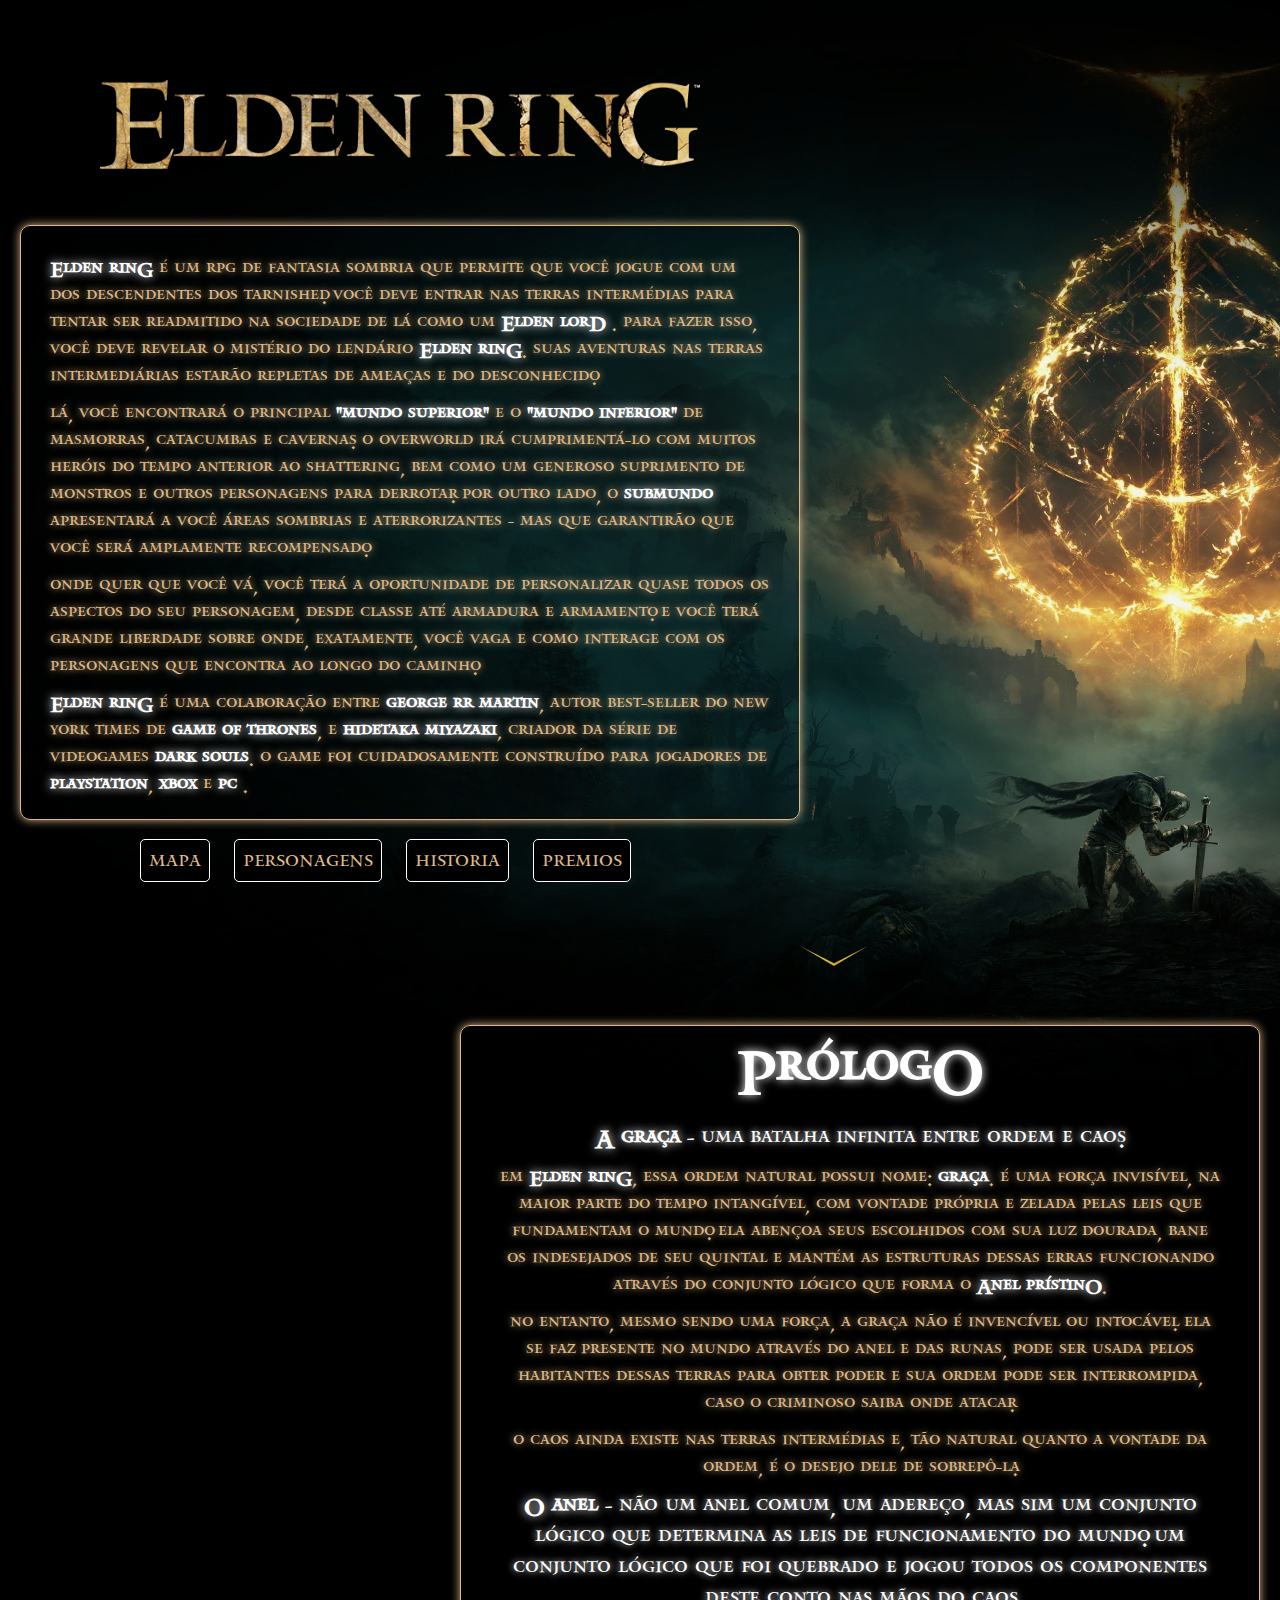
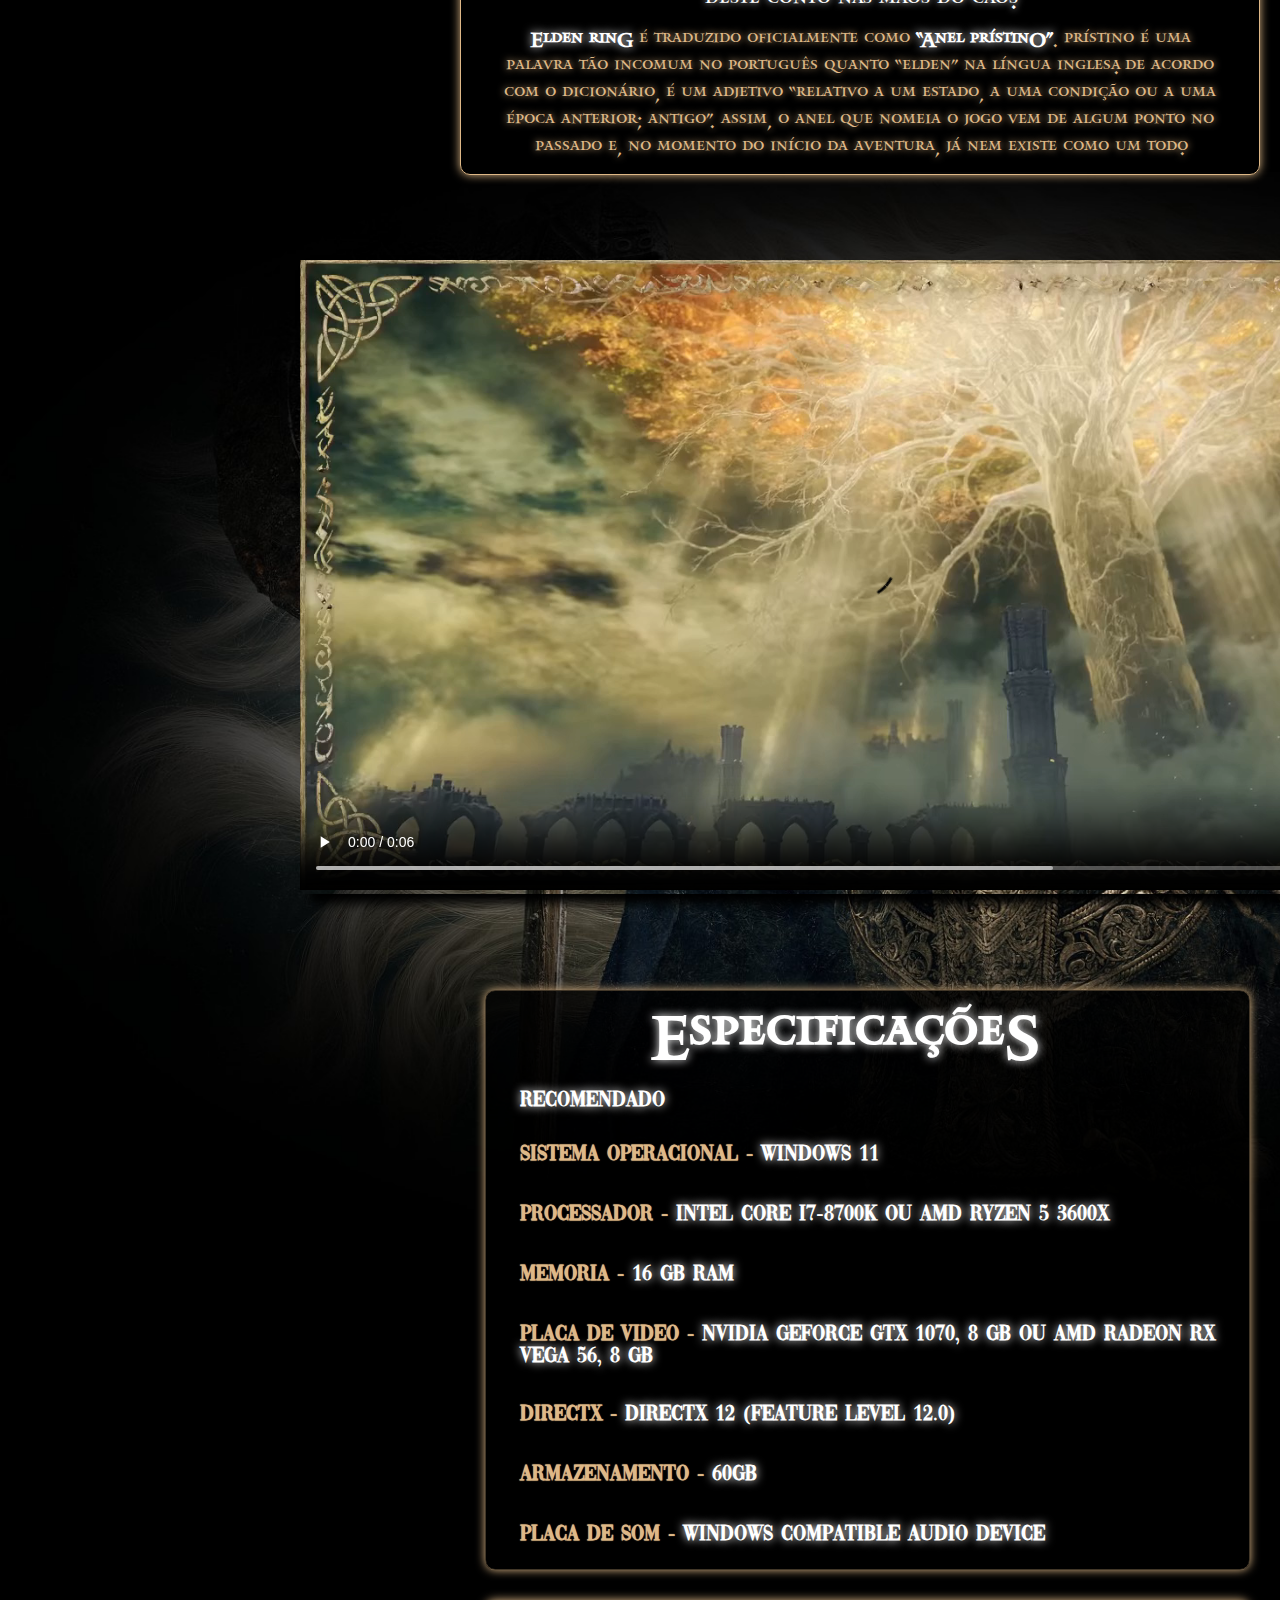
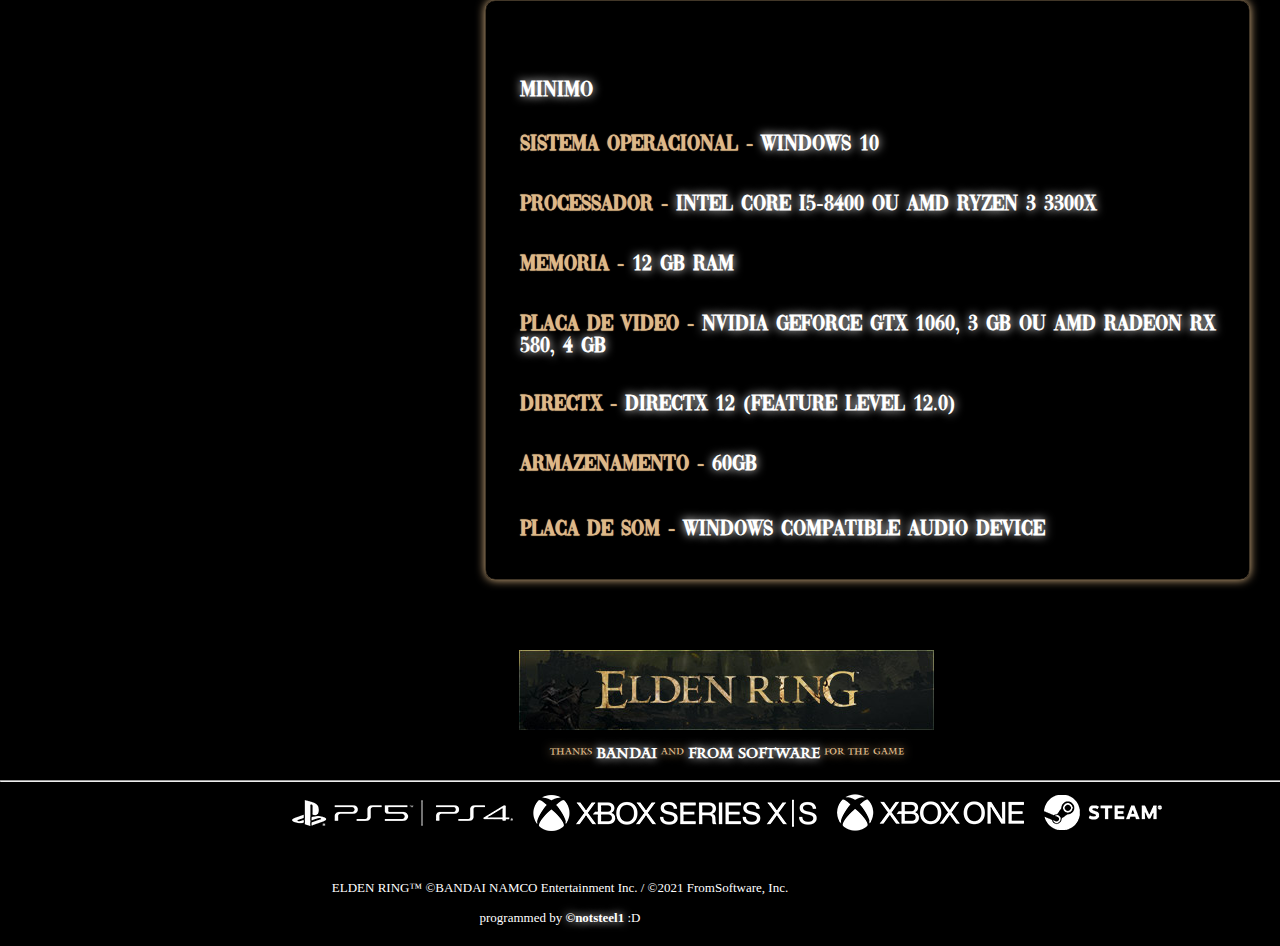
==== index.html @ 15ec1a58 "Add files via upload" ====
<!DOCTYPE html>

<html lang="pt=br">

<head>
    <meta charset="UTF-8">
    <meta http-equiv="X-UA-Compatible" content="IE=edge">
    <meta name="viewport" content="width=device-width, initial-scale=1.0">
    <link rel="stylesheet" type="text/css" href="./css/style.css">
    <title>Elden Ring</title>
</head>

<body>

    <script src="main.js"></script>

    <div class="logo">
        <left> <img src="./img/logo.png" alt="logo" width="600px" class="logo" /> </left>
    </div>

    <div class="h1">
        <spam>Elden rinG</spam> é um rpg de fantasia sombria que permite que você jogue com um dos descendentes dos
        tarnished.
        você deve entrar nas terras intermédias para tentar ser readmitido na sociedade de lá como um <spam>Elden lorD
        </spam>.
        para fazer isso, você deve revelar o mistério do lendário <spam>Elden rinG</spam>. suas aventuras nas terras
        intermediárias estarão repletas de ameaças e do desconhecido.
    </div>
    <div class="h2">
        lá, você encontrará o principal <spam>"mundo superior"</spam> e o <spam>"mundo inferior"</spam> de masmorras,
        catacumbas e cavernas.
        o overworld irá cumprimentá-lo com muitos heróis do tempo anterior ao shattering, bem como um generoso
        suprimento de monstros e outros personagens para derrotar.
        por outro lado, o <spam>submundo</spam> apresentará a você áreas sombrias e aterrorizantes - mas que garantirão
        que você
        será amplamente recompensado.
    </div>
    <div class="h3">
        onde quer que você vá, você terá a oportunidade de personalizar quase todos os aspectos do seu personagem,
        desde classe até armadura e armamento.
        e você terá grande liberdade sobre onde, exatamente, você vaga e como interage com os personagens que
        encontra ao longo do caminho.
    </div>
    <div class="h4">
        <spam>Elden rinG</spam> é uma colaboração entre <spam>george rr martin</spam>, autor best-seller do new york
        times de <spam>game of thrones</spam>,
        e <spam>hidetaka miyazaki</spam>, criador da série de videogames <spam>dark souls</spam>.
        o game foi cuidadosamente construído para jogadores de <spam>playstation</spam>, <spam>xbox</spam> e <spam>pc
        </spam>.
    </div>

    <a class="mapa-link" href="./pages/mapa.html">MAPA</a>
    <a class="perso-link" href="./pages/personagens.html">PERSONAGENS</a>
    <a class="historia-link" href="./pages/historia.html">HISTORIA</a>
    <a class="notas-link" href="./pages/notas.html">PREMIOS</a>

    <div id="img">
        <a href="#">
        <img id="botao" src="./img/cetabaixo.png" alt="">
        </a>
    </div>

    <div id="conteudo"></div>

    <div class="borda1"></div>
    <div class="borda3"></div>
    <div class="borda4"></div>
    <div class="borda5"></div>
    <div class="bordafundo"></div>
    <div class="bordafundo2"></div>

    <div class="titulohistoria">
        <center>
            <h1>
                PrólogO
            </h1>
        </center>
    </div>

    <div class="historia2titulo">
        <center>
            <spam>A graça</spam> - uma batalha infinita entre ordem e caos.
        </center>
    </div>

    <div class="historia1">
        <center>
            em <spam>Elden rinG</spam>, essa ordem natural possui nome: <spam>graça</spam>.
            é uma força invisível, na maior parte do tempo intangível, com vontade própria e zelada pelas leis
            que fundamentam o mundo.
            ela abençoa seus escolhidos com sua luz dourada, bane os indesejados de seu quintal e mantém as
            estruturas dessas erras
            funcionando através do conjunto lógico que forma o <spam>Anel prístinO</spam>.
        </center>
    </div>

    <div class="historia2">
        <center>
            no entanto, mesmo sendo uma força, a graça não é invencível ou intocável. ela se faz presente no mundo
            através do anel e das runas, pode ser usada pelos habitantes dessas terras para obter poder e sua ordem pode
            ser interrompida, caso o criminoso saiba onde atacar.
        </center>
    </div>

    <div class="historia3">
        <center>
            o caos ainda existe nas terras intermédias e, tão natural quanto a vontade da ordem, é o desejo dele de
            sobrepô-la.
        </center>
    </div>

    <div class="historia4titulo">
        <center>
            <spam>O anel</spam> - não um anel comum, um adereço, mas sim um conjunto lógico que determina as leis de
            funcionamento do mundo.
            um conjunto lógico que foi quebrado e jogou todos os componentes deste conto nas mãos do caos.
        </center>
    </div>

    <div class="historia5">
        <center>
            <spam>Elden rinG</spam> é traduzido oficialmente como <spam>“Anel prístinO”</spam>. prístino é uma palavra
            tão incomum no português quanto “elden” na língua inglesa.
            de acordo com o dicionário, é um adjetivo “relativo a um estado, a uma condição ou a uma época anterior;
            antigo”.
            assim, o anel que nomeia o jogo vem de algum ponto no passado e, no momento do início da aventura, já nem
            existe como um todo.
        </center>
    </div>

    <div class="fundo2"></div>

    <div class="video">
    <video width="1120px" controls>
        <source src="/img/video.mp4" type="video/mp4">
    </video>
    </div>


    <div class="spec1">
        <h1>
            <spam>recomendado</spam>
        </h1>
    </div>
    <div class="spec2">
        <h1>
            <spam>EspecificaçõeS</spam>
        </h1>
    </div>
    <div class="spec3">
        <h1>
            sistema operacional - <spam>windows 11</spam>
        </h1>
    </div>
    <div class="spec4">
        <h1>
            processador - <spam>Intel Core i7-8700K ou AMD Ryzen 5 3600X</spam>
        </h1>
    </div>
    
    <div class="spec5">
        <h1>
            memoria - <spam>16 GB RAM</spam>
        </h1>
    </div>
    <div class="spec6">
        <h1>
            placa de video - <spam>NVIDIA GeForce GTX 1070, 8 GB ou AMD Radeon RX Vega 56, 8 GB</spam>
        </h1>
    </div>
    <div class="spec7">
        <h1>
            DIRECTX - <spam>DirectX 12 (Feature Level 12.0)</spam>
        </h1>
    </div>
    <div class="spec8">
        <h1>
            armazenamento - <spam>60gb</spam>
        </h1>
    </div>
    
    <div class="spec9">
        <h1>
            placa de som - <spam>Windows Compatible Audio Device</spam>
        </h1>
    </div>

    <div class="spec10">
        <h1>
            <spam>minimo</spam>
        </h1>
    <div class="spec11  ">
        <h1>
            sistema operacional - <spam>windows 10</spam>
        </h1>
    </div>
    <div class="spec12">
        <h1>
            processador - <spam>Intel Core i5-8400 ou AMD Ryzen 3 3300X</spam>
        </h1>
    </div>
    <div class="spec13">
        <h1>
            memoria - <spam>12 GB RAM</spam>
        </h1>
    </div>
    <div class="spec14">
        <h1>
            placa de video - <spam>NVIDIA GeForce GTX 1060, 3 GB ou AMD Radeon RX 580, 4 GB</spam>
        </h1>
    </div>
    <div class="spec15">
        <h1>
            DIRECTX - <spam>DirectX 12 (Feature Level 12.0)</spam>
        </h1>
    </div>
    <div class="spec16">
        <h1>
            armazenamento - <spam>60gb</spam>
        </h1>
    </div>
    <div class="spec17">
        <h1>
            placa de som - <spam>Windows Compatible Audio Device</spam>
        </h1>
    </div>
        
    </div>

    <div class="linha">
    <hr>
    </div>

    <footer>
        <div class="footer-content">
            <img src="./img/logo2.jpg">
            <p>thanks <spam>BANDAI</spam> and <spam>FROM SOFTWARE</spam> for the game</p>
            <ul class="socials">
                <li><a href="https://store.playstation.com/pt-br/product/UP0700-PPSA04610_00-ELDENRING0000000"><img src="./img/logo_ps.png"></a></li>
                <li><a href="https://www.xbox.com/pt-BR/games/elden-ring"><img src="./img/xboxseriessx.png"></a></li>
                <li><a href="https://www.xbox.com/pt-BR/games/elden-ring"><img src="./img/xboxone.png"></a></li>
                <li><a href="https://store.steampowered.com/app/1245620/ELDEN_RING/"><img src="./img/steam.png"></a></li>
            </ul>
        </div>
    </footer>

        <div class="final">
            <p>ELDEN RING™ &copy;BANDAI NAMCO Entertainment Inc. / &copy;2021 FromSoftware, Inc.</p>
        </div>

        <div class="programado">
            <p>programmed by <spam>&copy;notsteel1</spam> :D</p>
        </div>

        <div class="fundo2">
            <img src="./img/wallpaperfundo5.jpg" width="1865px">
        </div>

    <style>
        * {
            padding: 0;
            margin: 0;
            box-sizing: border-box;
        }

        body {
            background-color: black;
            background-image: url(./img/wallpaperfundo.jpg);
            background-repeat: no-repeat;
            background-size: 1920px;
        }

        .mapa-link {
            position: relative;
            top: 40px;
            left: 140px;
            padding: 10px 8px;
            width: 50px;
            color: burlywood;
            background: black;
            border: 1px solid white;
            border-radius: 5px;
            text-align: center;
            user-select: none;
            cursor: pointer;
            transition: 0.5s;
            text-decoration: none;
            font-family: "elden";
            font-size: 16px;
        }

        .mapa-link:hover {
            background: white;
            transition: 0.6s;
        }

        .mapa-link:hover {
            box-shadow: 2px 2px 2px white;
            transition: 0.6s;
        }

        .perso-link {
            position: relative;
            top: 40px;
            left: 160px;
            padding: 10px 8px;
            width: 50px;
            color: burlywood;
            background: black;
            border: 1px solid white;
            border-radius: 5px;
            text-align: center;
            user-select: none;
            cursor: pointer;
            transition: 0.5s;
            text-decoration: none;
            font-family: "elden";
            font-size: 16px;
        }

        .perso-link:hover {
            background: white;
            transition: 0.6s;
        }

        .perso-link:hover {
            box-shadow: 2px 2px 2px white;
            transition: 0.6s;
        }

        .historia-link {
            position: relative;
            top: 40px;
            left: 180px;
            padding: 10px 8px;
            width: 50px;
            color: burlywood;
            background: black;
            border: 1px solid white;
            border-radius: 5px;
            text-align: center;
            user-select: none;
            cursor: pointer;
            transition: 0.5s;
            text-decoration: none;
            font-family: "elden";
            font-size: 16px;
        }

        .historia-link:hover {
            background: white;
            transition: 0.6s;
        }

        .historia-link:hover {
            box-shadow: 2px 2px 2px white;
            transition: 0.6s;
        }

        .notas-link {
            position: relative;
            top: 40px;
            left: 200px;
            padding: 10px 8px;
            width: 50px;
            color: burlywood;
            background: black;
            border: 1px solid white;
            border-radius: 5px;
            text-align: center;
            user-select: none;
            cursor: pointer;
            transition: 0.5s;
            text-decoration: none;
            font-family: "elden";
            font-size: 16px;
        }

        .notas-link:hover {
            background: white;
            transition: 0.6s;
        }

        .notas-link:hover {
            box-shadow: 2px 2px 2px white;
            transition: 0.6s;
        }

        .malenia-link {
            margin-top: 10px;
            position: relative;
            top: 20px;
            left: 260px;
            padding: 10px 8px;
            width: 50px;
            color: burlywood;
            background: black;
            border: 1px solid white;
            border-radius: 5px;
            text-align: center;
            user-select: none;
            cursor: pointer;
            transition: 0.5s;
            text-decoration: none;
            font-family: "elden";
            font-size: 16px;
            text-shadow: 0 0 10px burlywood;
        }

        .malenia-link:hover {
            background: white;
            transition: 0.6s;
        }

        .malenia-link:hover {
            box-shadow: 2px 2px 2px white;
            transition: 0.6s;
        }

        .radagon-link {
            margin-top: 10px;
            position: relative;
            top: 20px;
            left: 300px;
            padding: 10px 8px;
            width: 50px;
            color: burlywood;
            background: black;
            border: 1px solid white;
            border-radius: 5px;
            text-align: center;
            user-select: none;
            cursor: pointer;
            transition: 0.6s;
            text-decoration: none;
            font-family: "elden";
            font-size: 16px;
            text-shadow: 0 0 10px burlywood;
        }

        .radagon-link:hover {
            background: white;
            transition: 0.6s;
        }

        .radagon-link:hover {
            box-shadow: 2px 2px 2px white;
            transition: 0.6s;
        }

        .maliketh-link {
            margin-top: 10px;
            position: relative;
            top: 20px;
            left: 340px;
            padding: 10px 8px;
            width: 50px;
            color: burlywood;
            background: black;
            border: 1px solid white;
            border-radius: 5px;
            text-align: center;
            user-select: none;
            cursor: pointer;
            transition: 0.5s;
            text-decoration: none;
            font-family: "elden";
            font-size: 16px;
            text-shadow: 0 0 10px burlywood;
        }

        .maliketh-link:hover {
            background: white;
            transition: 0.6s;
        }

        .maliketh-link:hover {
            box-shadow: 2px 2px 2px white;
            transition: 0.6s;
        }

        .godfrey-link {
            margin-top: 10px;
            position: relative;
            top: 20px;
            left: 380px;
            padding: 10px 8px;
            width: 50px;
            color: burlywood;
            background: black;
            border: 1px solid white;
            border-radius: 5px;
            text-align: center;
            user-select: none;
            cursor: pointer;
            transition: 0.6s;
            text-decoration: none;
            font-family: "elden";
            font-size: 16px;
            text-shadow: 0 0 10px burlywood;
        }

        .godfrey-link:hover {
            background: white;
            transition: 0.6s;
        }

        .godfrey-link:hover {
            box-shadow: 2px 2px 2px white;
            transition: 0.6s;
        }

        .radahn-link {
            margin-top: 10px;
            position: relative;
            top: 20px;
            left: 420px;
            padding: 10px 8px;
            width: 50px;
            color: burlywood;
            background: black;
            border: 1px solid white;
            border-radius: 5px;
            text-align: center;
            user-select: none;
            cursor: pointer;
            transition: 0.6s;
            text-decoration: none;
            font-family: "elden";
            font-size: 16px;
            text-shadow: 0 0 10px burlywood;
        }

        .radahn-link:hover {
            background: white;
            transition: 0.6s;
        }

        .radahn-link:hover {
            box-shadow: 2px 2px 2px white;
            transition: 0.6s;
        }

        .borda1 {
            position: absolute;
            border: 1px solid burlywood;
            border-radius: 10px;
            width: 800px;
            height: 750px;
            top: 1025px;
            left: 460px;
            box-shadow: 0 0 10px burlywood;
        }

        .borda2 {
            position: absolute;
            border: 1px solid burlywood;
            border-radius: 10px;
            width: 1320px;
            height: 130px;
            top: 2425px;
            left: 210px;
            box-shadow: 0 0 10px burlywood;
        }

        .borda3 {
            position: absolute;
            border: 1px solid burlywood;
            border-radius: 10px;
            width: 765px;
            height: 580px;
            top: 2590px;
            left: 485px;
            box-shadow: 0 0 10px burlywood;
        }

        .borda4 {
            position: absolute;
            border: 1px solid burlywood;
            border-radius: 10px;
            width: 765px;
            height: 580px;
            top: 3200px;
            left: 485px;
            box-shadow: 0 0 10px burlywood;
        }

        .borda5 {
            position: absolute;
            border: 1px solid burlywood;
            border-radius: 10px;
            width: 780px;
            height: 595px;
            top: 225px;
            left: 20px;
            box-shadow: 0 0 10px burlywood;
        }
        

        .bordafundo {
            position: absolute;
            border-radius: 10px;
            width: 765px;
            height: 580px;
            top: 2590px;
            left: 485px;
            background-color: black;
            opacity: 70%;
        }

        .bordafundo2 {
            position: absolute;
            border-radius: 10px;
            width: 765px;
            height: 580px;
            top: 3200px;
            left: 485px;
            background-color: black;
            opacity: 70%;
        }
    </style>

</body>

</html>
---- css/style.css ----
body {
    margin: 0;
    padding: 0;

}

html {
    scroll-behavior: smooth;
}

.logo {
    margin-top: 40px;
    margin-bottom: 40px;
    margin-left: 50px;
    margin-right: 0px;
}

.h1 {
    color: burlywood;
    width: 720px;
    font-size: 20px;
    margin-top: 30px;
    margin-bottom: 10px;
    margin-left: 50px;
    font-family: "elden";
    text-shadow: 0 0 7px burlywood;
}

.h2 {
    color: burlywood;
    width: 720px;
    font-size: 20px;
    margin-top: 5px;
    margin-bottom: 10px;
    margin-left: 50px;
    font-family: "elden";
    text-shadow: 0 0 7px burlywood;
}

.h3 {
    color: burlywood;
    width: 720px;
    font-size: 20px;
    margin-top: 10px;
    margin-bottom: 10px;
    margin-left: 50px;
    font-family: "elden";
    text-shadow: 0 0 7px burlywood;
}

.h4 {
    color: burlywood;
    width: 720px;
    font-size: 20px;
    margin-top: 10px;
    margin-bottom: 10px;
    margin-left: 50px;
    font-family: "elden";
    text-shadow: 0 0 7px burlywood;
}

spam {
    color: rgb(255, 255, 255);
    font-weight: bold;
    text-shadow: 0 0 10px white;
}

.eldenvideo {
    position: fixed;
    top: 0;
    left: 0;
    width: 100%;
    height: 100%;
    overflow: hidden;
    z-index: -1;
}

.eldenvideo video {
    min-width: 70%;
    min-height: 70%;
    width: auto;
    height: auto;
    position: absolute;
    top: 30%;
    left: 50%;
    transform: translate(-50%, -50%);
}

@font-face {
    font-family: elden;
    src: url("/fonts/Mantinia_Regular.otf") format("opentype");
}

@font-face {
    font-family: Vogue;
    src: url("/fonts/Vogue.ttf") format("truetype");
}

.titulohistoria {
    color: rgb(255, 255, 255);
    width: 720px;
    font-size: 30px;
    margin-top: 65px;
    margin-bottom: 10px;
    margin-left: 500px;
    font-family: "elden";
    text-shadow: 0 0 10px rgb(255, 255, 255);

}

.historia2titulo {
    color: rgb(255, 255, 255);
    width: 720px;
    font-size: 24px;
    margin-top: 5px;
    margin-bottom: 5px;
    margin-left: 500px;
    font-family: "elden";
    text-shadow: 0 0 7px rgb(255, 255, 255);
}

.historia1 {
    color: burlywood;
    width: 720px;
    font-size: 20px;
    margin-top: 10px;
    margin-bottom: 10px;
    margin-left: 500px;
    font-family: "elden";
    text-shadow: 0 0 7px burlywood;
}

.historia2 {
    color: burlywood;
    width: 720px;
    font-size: 20px;
    margin-top: 10px;
    margin-bottom: 10px;
    margin-left: 500px;
    font-family: "elden";
    text-shadow: 0 0 7px burlywood;
}

.historia3 {
    color: burlywood;
    width: 720px;
    font-size: 20px;
    margin-top: 10px;
    margin-bottom: 10px;
    margin-left: 500px;
    font-family: "elden";
    text-shadow: 0 0 7px burlywood;
}

.historia4titulo {
    color: rgb(255, 255, 255);
    width: 720px;
    font-size: 24px;
    margin-top: 5px;
    margin-bottom: 5px;
    margin-left: 500px;
    font-family: "elden";
    text-shadow: 0 0 7px rgb(255, 255, 255);
}

.historia5 {
    color: burlywood;
    width: 720px;
    font-size: 20px;
    margin-top: 10px;
    margin-bottom: 10px;
    margin-left: 500px;
    font-family: "elden";
    text-shadow: 0 0 7px burlywood;
}

#img {
    margin-top: 115px;
    margin-left: 800px;
    animation: jumping 1s linear infinite;
    cursor: pointer;
}

@keyframes jumping {
    from {
        transform: translateY(-8px);
    }

    50% {
        transform: translateY(0);
    }

    to {
        transform: translateY(-8px);
    }
}

#conteudo {
    height: 100%;
}

.bosses {
    color: rgb(255, 255, 255);
    width: 720px;
    font-size: 30px;
    margin-top: 30px;
    margin-left: 500px;
    font-family: "elden";
    text-shadow: 0 0 10px rgb(255, 255, 255);
}

.bosses2 {
    color: rgb(255, 255, 255);
    width: 720px;
    font-size: 15px;
    top: -10px;
    margin-left: 500px;
    font-family: "elden";
    text-shadow: 0 0 10px rgb(255, 255, 255);
}

.content {
    height: 520px;
    width: 935px;
    border-radius: 20px;
    overflow: hidden;
    position: absolute;
    top: 1620px;
    left: 45%;
    transform: translate(-50%, 50%);
}

.navigation {
    position: absolute;
    bottom: 30px;
    left: 50%;
    transform: translate(-50%);
    display: flex;
    font-family: "elden";
    font-size: 13px;
    text-align: center;
    color: burlywood;
    text-shadow: 0 0 10px burlywood;
    border-radius: 10px;
    width: 500px;
    align-items: center;
}

.bar {
    width: 120px;
    height: 25px;
    border: 2px solid white;
    margin: 6px;
    border-radius: 5px;
    cursor: pointer;
    transition: .5s;
    background-color: black;
    text-align: center;
}

.bar:hover {
    background-color: white;
    box-shadow: 2px 2px 2px white;
}

input {
    display: none;
}

.slides {
    display: flex;
    width: 500%;
    height: 100%;
}

.slide {
    width: 20%;
    transition: .6s;
}

.slide img {
    width: 100%;
    height: 100%;
}

#slide1:checked~.s1 {
    margin-left: 0;
}

#slide2:checked~.s1 {
    margin-left: -20%;
}

#slide3:checked~.s1 {
    margin-left: -40%;
}

#slide4:checked~.s1 {
    margin-left: -60%;
}

#slide5:checked~.s1 {
    margin-left: -80%;
}

.margit {
    color: rgb(255, 255, 255);
    width: 720px;
    font-size: 15px;
    top: -10px;
    font-family: "elden";
    text-shadow: 0 0 10px rgb(255, 255, 255);
    margin-top: 575px;
    margin-left: 310px;
}

.godrick {
    position: absolute;
    color: rgb(255, 255, 255);
    width: 720px;
    font-size: 15px;
    top: -10px;
    font-family: "elden";
    text-shadow: 0 0 10px rgb(255, 255, 255);
    margin-top: 587px;
    margin-left: 345px;
    left: 200px;
    top: 1860px;
}

.maliketh {
    position: absolute;
    color: rgb(255, 255, 255);
    width: 720px;
    font-size: 15px;
    top: -10px;
    font-family: "elden";
    text-shadow: 0 0 10px rgb(255, 255, 255);
    margin-top: 587px;
    margin-left: 557px;
    left: 202px;
    top: 1860px;
}

.godfrey {
    position: absolute;
    color: rgb(255, 255, 255);
    width: 720px;
    font-size: 15px;
    top: -10px;
    font-family: "elden";
    text-shadow: 0 0 10px rgb(255, 255, 255);
    margin-top: 587px;
    left: 1035px;
    top: 1860px;
}

.radahn {
    position: absolute;
    color: rgb(255, 255, 255);
    width: 200px;
    font-size: 15px;
    top: -10px;
    font-family: "elden";
    text-shadow: 0 0 10px rgb(255, 255, 255);
    margin-top: 587px;
    left: 1320px;
    top: 1860px;    
}

.spec1 {
    position: absolute;
    color: burlywood;
    width: 720px;
    font-size: 11px;
    font-family: "Vogue";
    text-shadow: 0 0 1px burlywood;
    top: 2690px;
    left: 520px;
}

.spec2 {
    position: absolute;
    color: rgb(255, 255, 255);
    width: 720px;
    font-size: 30px;
    font-family: "elden";
    text-shadow: 0 0 2px burlywood;
    top: 2600px;
    left: 650px;
}

.spec3 {
    position: absolute;
    color: burlywood;
    width: 720px;
    font-size: 11px;
    font-family: "Vogue";
    text-shadow: 0 0 1px burlywood;
    top: 2740px;
    left: 520px;
}

.spec4 {
    position: absolute;
    color: burlywood;
    width: 720px;
    font-size: 11px;
    font-family: "Vogue";
    text-shadow: 0 0 1px burlywood;
    top: 2800px;
    left: 520px;
}

.spec5 {
    position: absolute;
    color: burlywood;
    width: 720px;
    font-size: 11px;
    font-family: "Vogue";
    text-shadow: 0 0 1px burlywood;
    top: 2860px;
    left: 520px;
}

.spec6 {
    position: absolute;
    color: burlywood;
    width: 720px;
    font-size: 11px;
    font-family: "Vogue";
    text-shadow: 0 0 1px burlywood;
    top: 2920px;
    left: 520px;
}

.spec7 {
    position: absolute;
    color: burlywood;
    width: 720px;
    font-size: 11px;
    font-family: "Vogue";
    text-shadow: 0 0 1px burlywood;
    top: 3000px;
    left: 520px;
}

.spec8 {
    position: absolute;
    color: burlywood;
    width: 720px;
    font-size: 11px;
    font-family: "Vogue";
    text-shadow: 0 0 1px burlywood;
    top: 3060px;
    left: 520px;
}

.spec9 {
    position: absolute;
    color: burlywood;
    width: 720px;
    font-size: 11px;
    font-family: "Vogue";
    text-shadow: 0 0 1px burlywood;
    top: 3120px;
    left: 520px;
}

.specmin {
    position: absolute;
    color: burlywood;
    width: 720px;
    font-size: 30px;
    font-family: "elden";
    text-shadow: 0 0 2px burlywood;
    top: 2800px;
    left: 520px;    
}

.spec10 {
    position: absolute;
    color: burlywood;
    width: 720px;
    font-size: 11px;
    font-family: "Vogue";
    text-shadow: 0 0 1px burlywood;
    top: 3280px;
    left: 520px;    
}

.spec11 {
    position: absolute;
    color: burlywood;
    width: 720px;
    font-size: 11px;
    font-family: "Vogue";
    text-shadow: 0 0 1px burlywood;
    top: 50px;
    left: 0px;
}

.spec12 {
    position: absolute;
    color: burlywood;
    width: 720px;
    font-size: 11px;
    font-family: "Vogue";
    text-shadow: 0 0 1px burlywood;
    top: 110px;
    left: 0px;
}

.spec13 {
    position: absolute;
    color: burlywood;
    width: 720px;
    font-size: 11px;
    font-family: "Vogue";
    text-shadow: 0 0 1px burlywood;
    top: 170px;
    left: 0px;
}

.spec14 {
    position: absolute;
    color: burlywood;
    width: 720px;
    font-size: 11px;
    font-family: "Vogue";
    text-shadow: 0 0 1px burlywood;
    top: 230px;
    left: 0px;
}

.spec15 {
    position: absolute;
    color: burlywood;
    width: 720px;
    font-size: 11px;
    font-family: "Vogue";
    text-shadow: 0 0 1px burlywood;
    top: 310px;
    left: 0px;
}

.spec16 {
    position: absolute;
    color: burlywood;
    width: 720px;
    font-size: 11px;
    font-family: "Vogue";
    text-shadow: 0 0 1px burlywood;
    top: 370px;
    left: 0px;
}

.spec17 {
    position: absolute;
    color: burlywood;
    width: 720px;
    font-size: 11px;
    font-family: "Vogue";
    text-shadow: 0 0 1px burlywood;
    top: 435px;
    left: 0px;
}

::-webkit-scrollbar {
    width: 10px;
}

::-webkit-scrollbar-thumb {
    background-color: burlywood;
    border: 1px solid white;
    border-radius: 10px;
    width: 10px;
}

.footer{
    background: black;
    height: auto;
    width: 100vw;
    font-family: "Vogue";
    padding-top: 40px;
    color: white;
}

.footer-content {
    position: absolute;
    top: 3850px;
    left: 22%;
    display: flex;
    align-items: center;
    justify-content: center;
    flex-direction: column;
    text-align: center;
    color: burlywood;
    font-family: "elden";
}

.footer-content h3 {
    font-size: 1.8rem;
    font-weight: 400;
    text-transform: capitalize;
    line-height: 3rem;  
    text-shadow: 0 0 10px burlywood;
}

.footer-content p {
    max-width: 500px;
    margin: 10px auto;
    line-height: 28px;
    font-size: 14px;
    text-shadow: 0 0 10px burlywood;
}

.socials {
    list-style: none;
    display: flex;
    align-items: center;
    justify-content: center;
    margin: 1rem 0 3rem 0;
}

.socials li {
    margin: 0 10px;
}

.socials a {
    text-decoration: none;
    color: white;
}

.socials a i {
    font-size: 1.1rem;
    transition: color .4s ease;
}

.socials a:hover i {
    color: burlywood;
}

.final {
    background: black;
    width: 100vw;
    padding: 20px 0;
    text-align: center;
    color: white;
    position: absolute;
    top: 4060px;
    right: 80px;
    font-size: 13px;
}

.footer-bottom p {
    font-size: 14px;
    word-spacing: 2px;
    text-transform: capitalize;
}

.footer-bottom span {
    text-transform: uppercase;
    opacity: .4;
    font-weight: 200;
}

.programado {
    background: black;
    width: 100vw;
    text-align: center;
    color: white;
    position: absolute;
    top: 4110px;
    right: 80px;
    font-size: 13px;  
    padding-bottom: 20px;  
}

.linha {
    position: absolute;
    top: 3980px;
    width: 1869px;
}

.video {
    position: absolute;
    align-items: center;
    left: 300px;
    top: 1860px;
    box-shadow: 10px 10px 10px black;
}
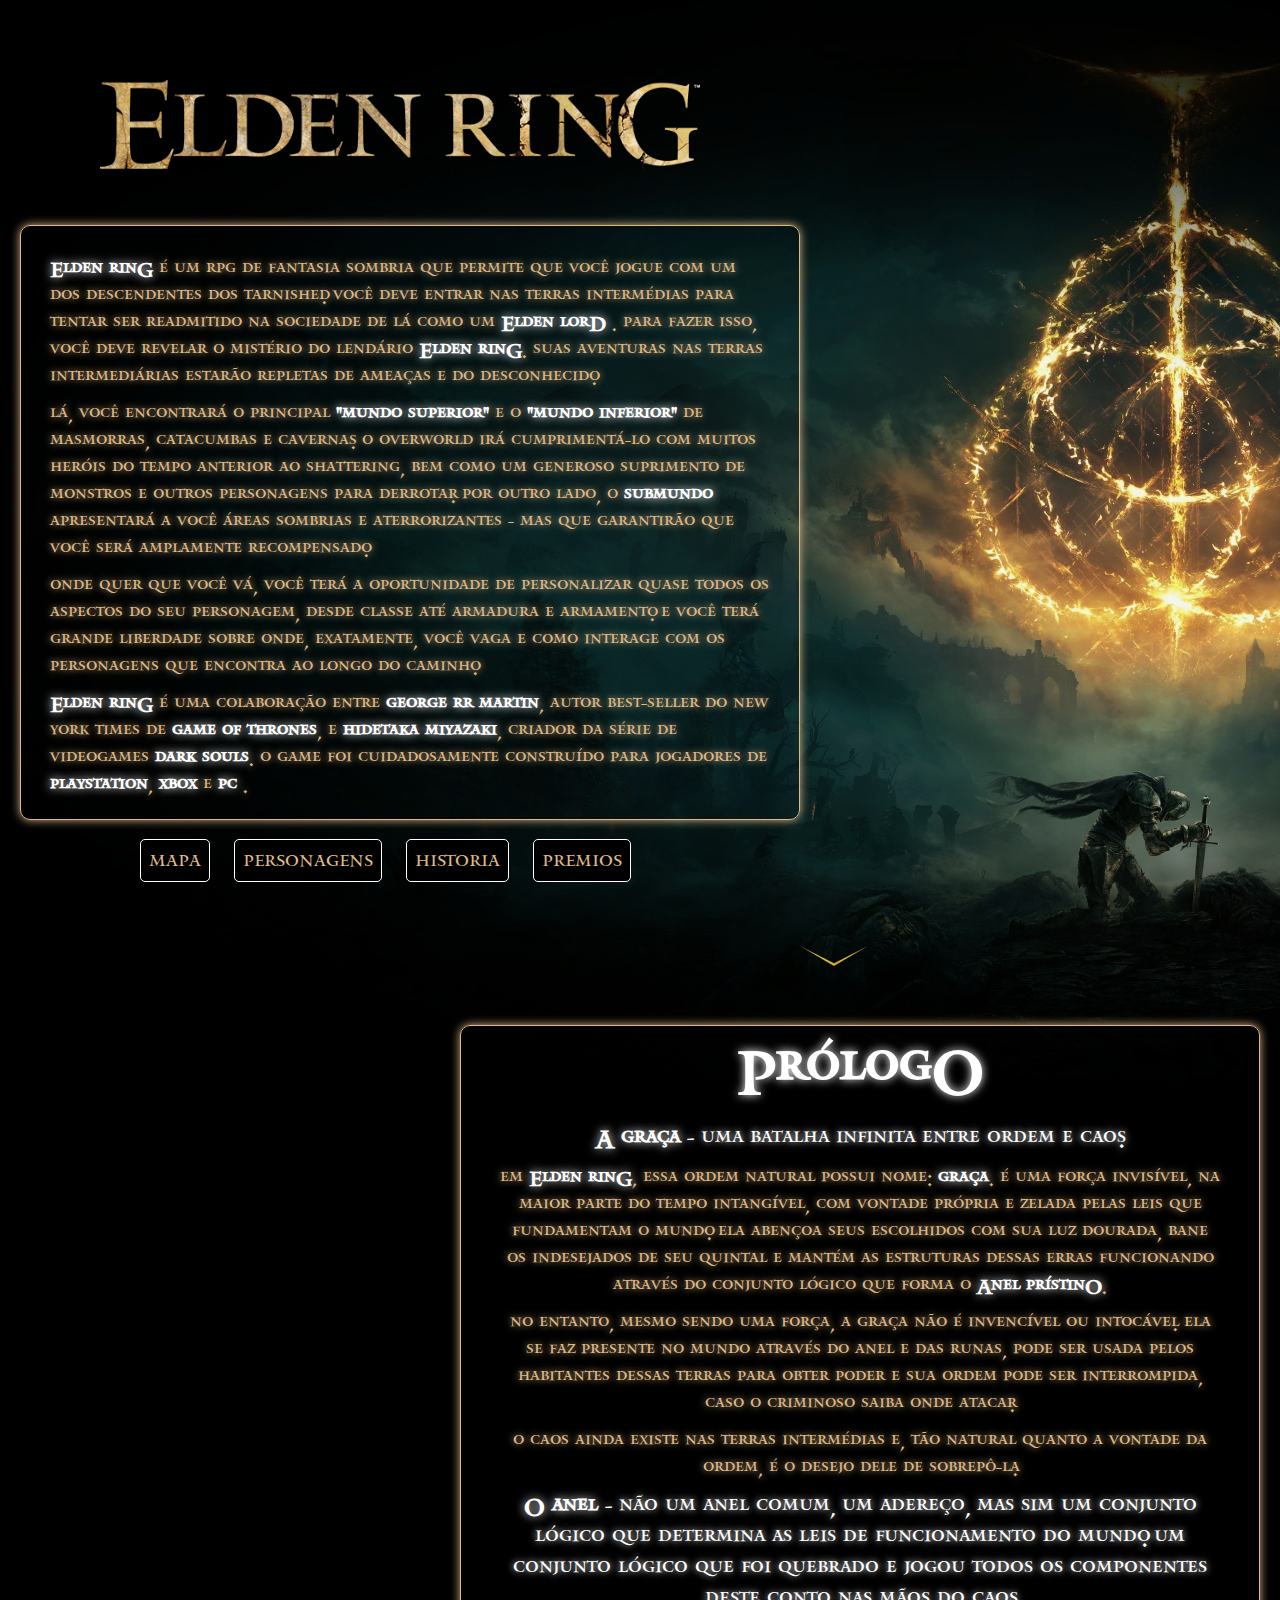
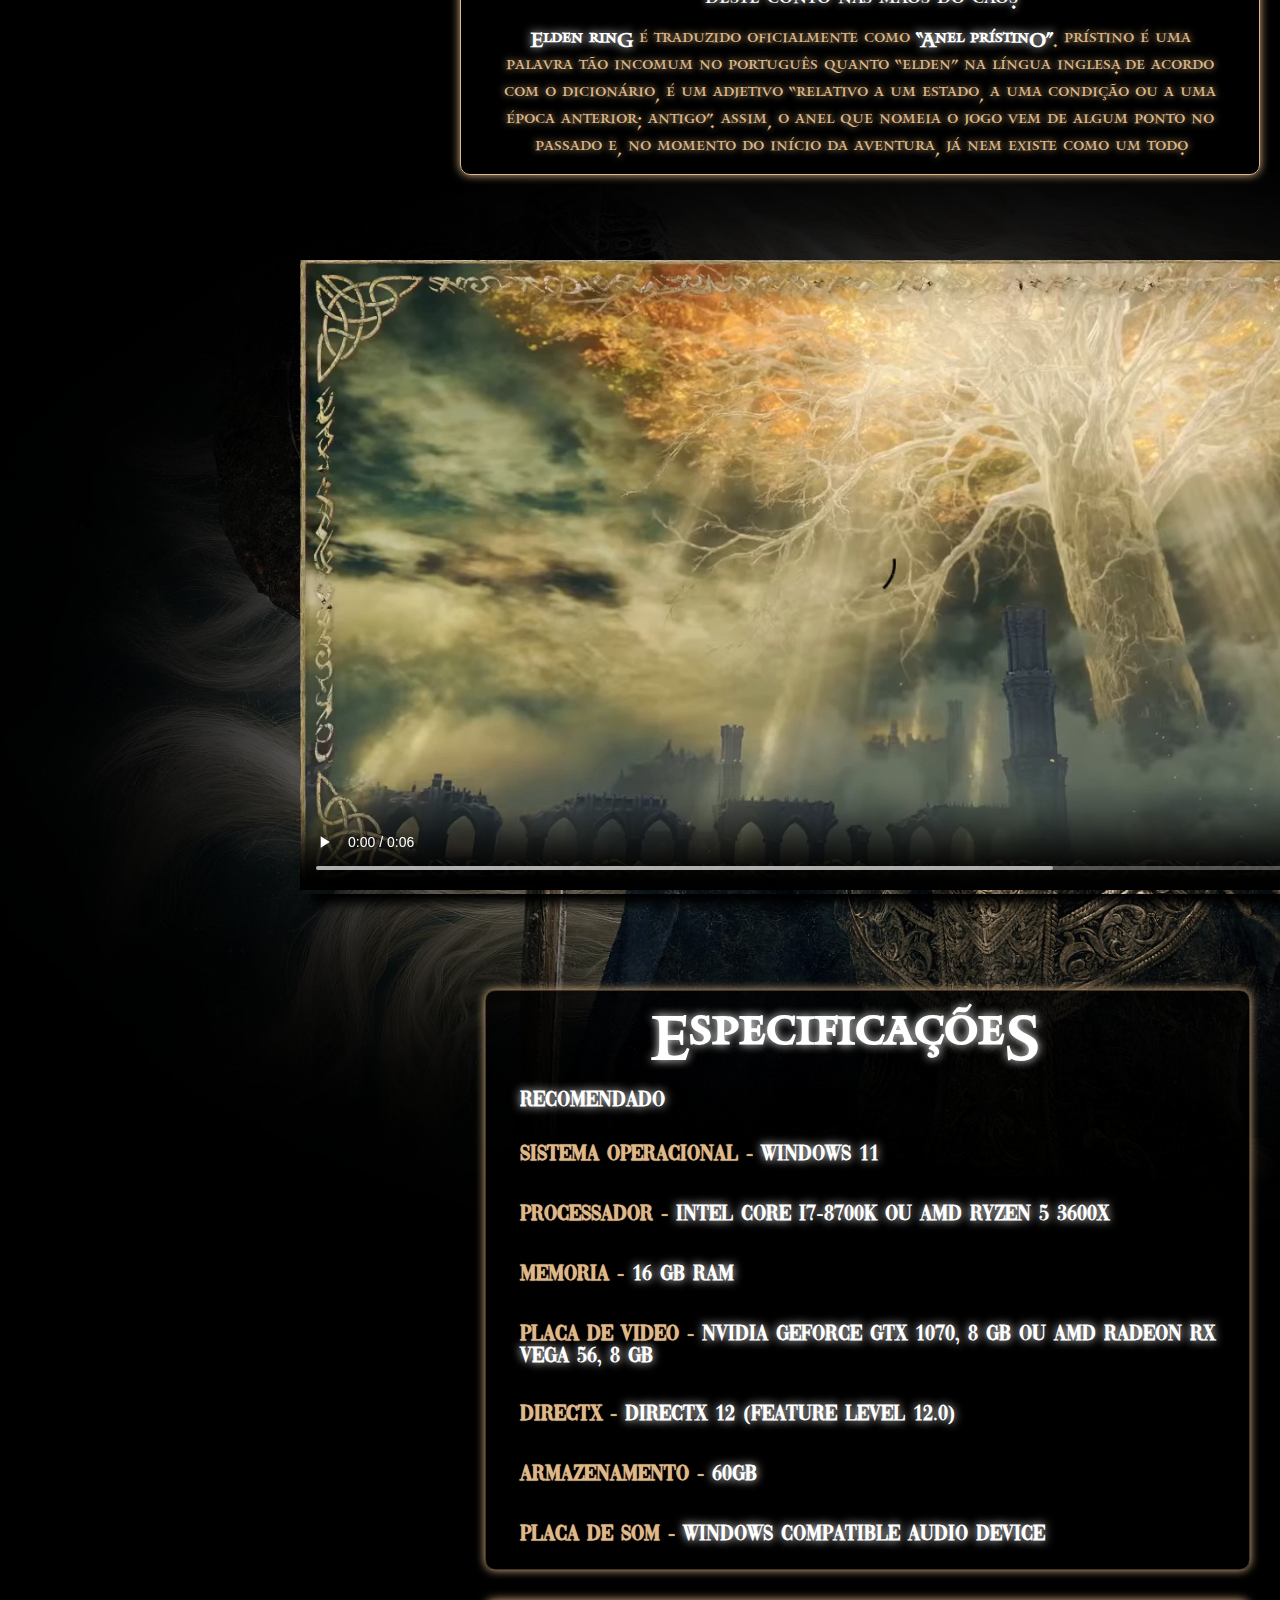
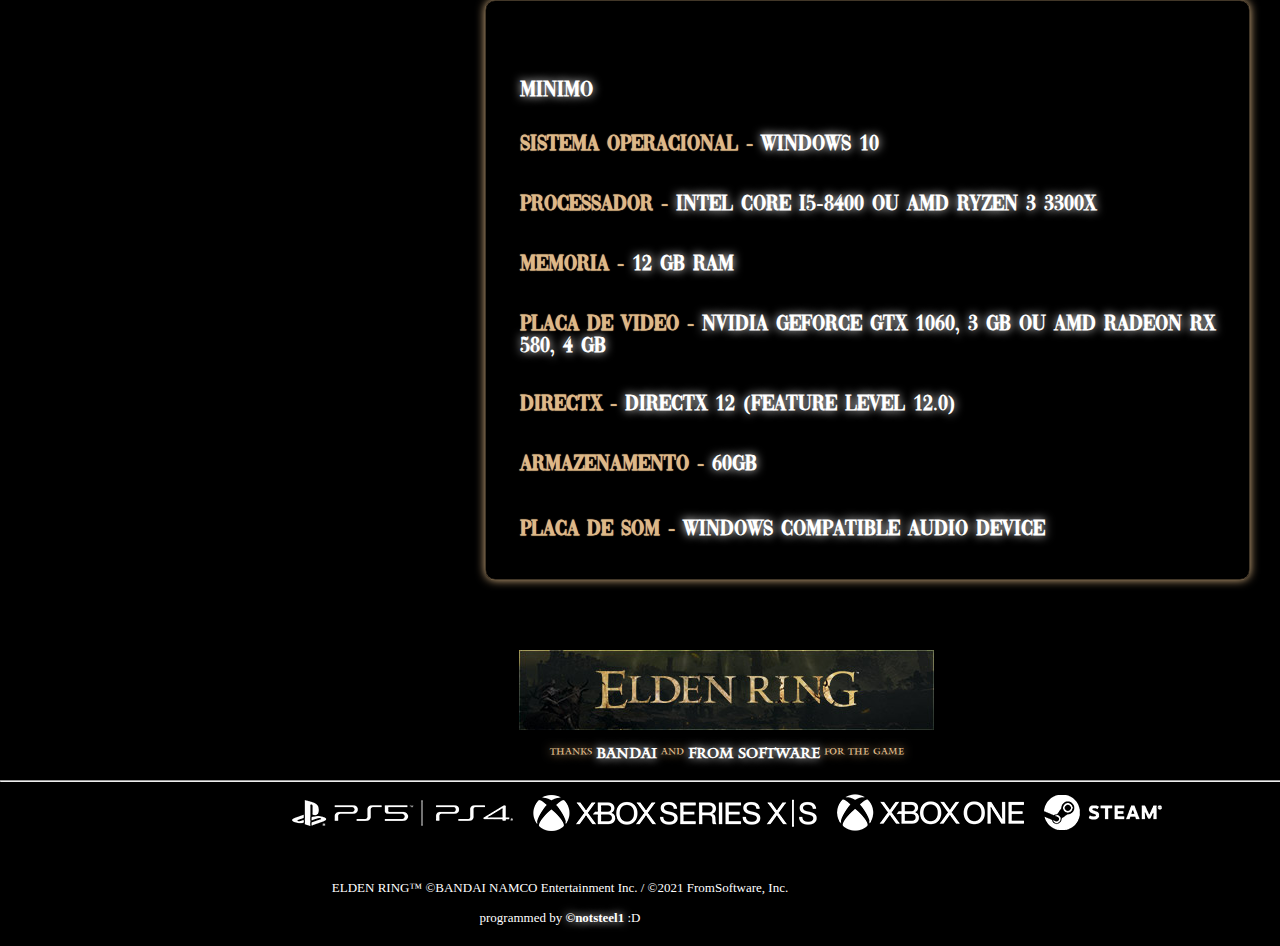
==== commit cc8dd318: "Update index.html" ====
--- a/index.html
+++ b/index.html
@@ -6,7 +6,7 @@
     <meta charset="UTF-8">
     <meta http-equiv="X-UA-Compatible" content="IE=edge">
     <meta name="viewport" content="width=device-width, initial-scale=1.0">
-    <link rel="stylesheet" type="text/css" href="./css/style.css">
+    <link rel="stylesheet" type="text/css" href="/css/style.css">
     <title>Elden Ring</title>
 </head>
 
@@ -622,4 +622,4 @@
 
 </body>
 
-</html>+</html>
